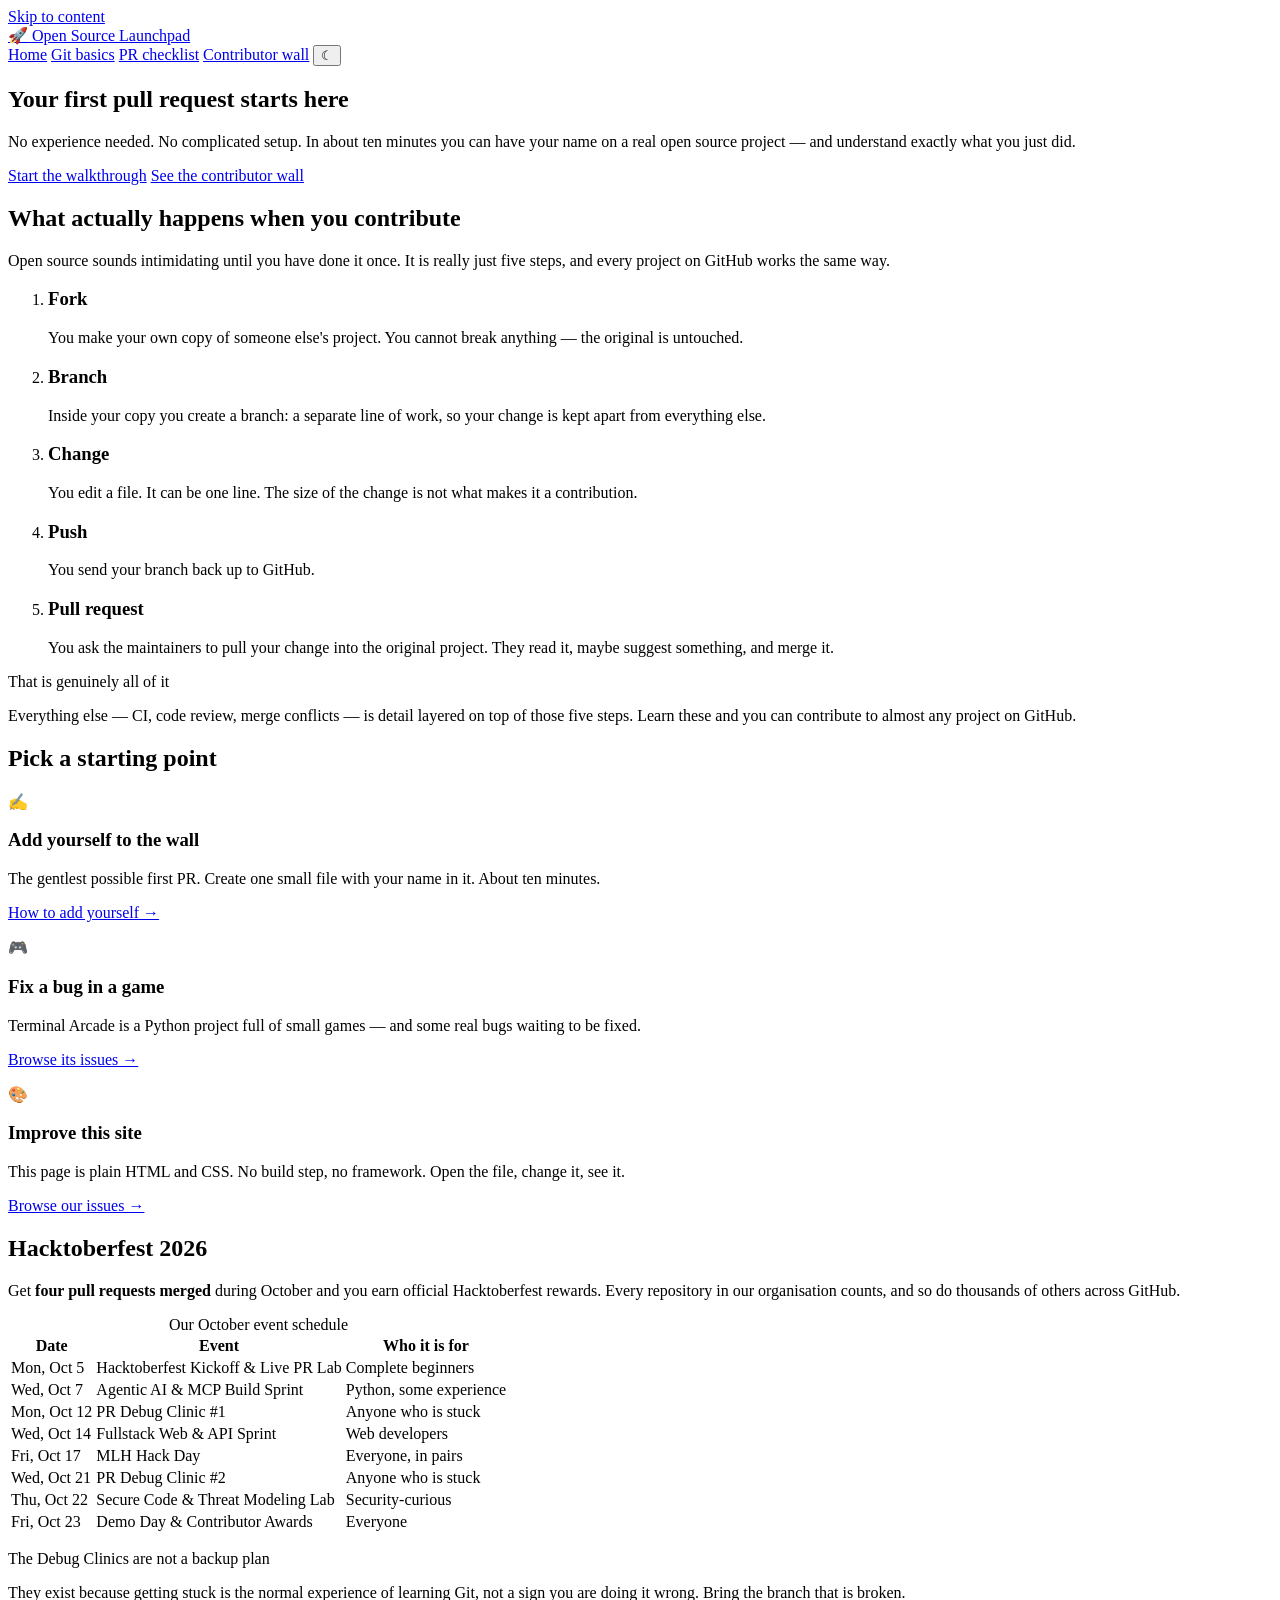
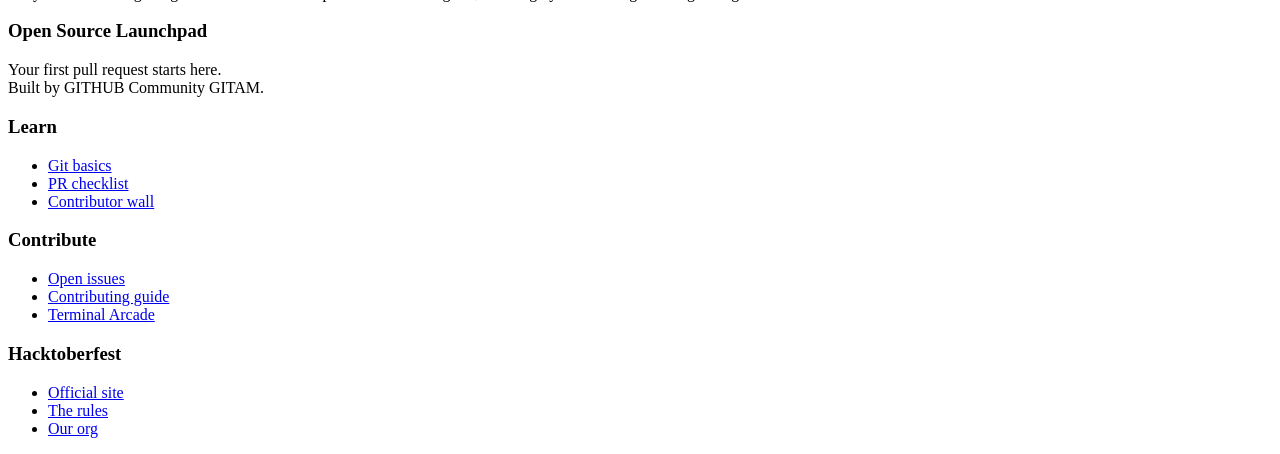
==== index.html @ a3af79ac "ci: auto-merge green PRs, and point docs at this account Enables GitHub's native auto-merge for pull" ====
<!DOCTYPE html>
<html lang="en">
<head>
<meta charset="utf-8">
<meta name="viewport" content="width=device-width, initial-scale=1">
<title>Open Source Launchpad — your first pull request starts here</title>
<meta name="description" content="Learn to make your first open source contribution. No experience needed. Built by GITHUB Community GITAM for Hacktoberfest 2026.">
<meta property="og:title" content="Open Source Launchpad — your first pull request starts here">
<meta property="og:description" content="Learn to make your first open source contribution. No experience needed. Built by GITHUB Community GITAM for Hacktoberfest 2026.">
<meta property="og:type" content="website">
<link rel="icon" href="data:image/svg+xml,<svg xmlns=%22http://www.w3.org/2000/svg%22 viewBox=%220 0 100 100%22><text y=%22.9em%22 font-size=%2290%22>🚀</text></svg>">
<link rel="stylesheet" href="css/theme.css">
<link rel="stylesheet" href="css/base.css">
<link rel="stylesheet" href="css/layout.css">
<link rel="stylesheet" href="css/components.css">
<script src="js/theme-toggle.js"></script>
</head>
<body>
<a class="skip-link" href="#main">Skip to content</a>

<header class="site-header">
  <div class="site-header__inner">
    <a class="brand" href="index.html">
      <span class="brand__mark" aria-hidden="true">🚀</span>
      <span>Open Source Launchpad</span>
    </a>
    <nav class="site-nav" aria-label="Main">
      <a href="index.html" aria-current="page">Home</a>
      <a href="git-basics.html">Git basics</a>
      <a href="pr-checklist.html">PR checklist</a>
      <a href="wall.html">Contributor wall</a>
      <button class="theme-toggle" type="button" aria-label="Switch theme">☾</button>
    </nav>
  </div>
</header>

<main class="site-main" id="main">
  <section class="hero">
    <h1>Your first pull request starts here</h1>
    <p class="hero__lead">
      No experience needed. No complicated setup. In about ten minutes you can
      have your name on a real open source project — and understand exactly
      what you just did.
    </p>
    <div class="btn-row">
      <a class="btn btn--primary" href="git-basics.html">Start the walkthrough</a>
      <a class="btn" href="wall.html">See the contributor wall</a>
    </div>
  </section>

  <section>
    <h2>What actually happens when you contribute</h2>
    <p class="prose">
      Open source sounds intimidating until you have done it once. It is really
      just five steps, and every project on GitHub works the same way.
    </p>

    <ol class="steps">
      <li>
        <h3>Fork</h3>
        <p>You make your own copy of someone else's project. You cannot break
        anything — the original is untouched.</p>
      </li>
      <li>
        <h3>Branch</h3>
        <p>Inside your copy you create a branch: a separate line of work, so
        your change is kept apart from everything else.</p>
      </li>
      <li>
        <h3>Change</h3>
        <p>You edit a file. It can be one line. The size of the change is not
        what makes it a contribution.</p>
      </li>
      <li>
        <h3>Push</h3>
        <p>You send your branch back up to GitHub.</p>
      </li>
      <li>
        <h3>Pull request</h3>
        <p>You ask the maintainers to pull your change into the original
        project. They read it, maybe suggest something, and merge it.</p>
      </li>
    </ol>

    <div class="callout callout--tip">
      <p class="callout__title">That is genuinely all of it</p>
      <p>Everything else — CI, code review, merge conflicts — is detail layered
      on top of those five steps. Learn these and you can contribute to almost
      any project on GitHub.</p>
    </div>
  </section>

  <section>
    <h2>Pick a starting point</h2>
    <div class="grid">
      <div class="card">
        <span class="card__icon" aria-hidden="true">✍️</span>
        <h3>Add yourself to the wall</h3>
        <p>The gentlest possible first PR. Create one small file with your name
        in it. About ten minutes.</p>
        <p><a href="wall.html">How to add yourself →</a></p>
      </div>
      <div class="card">
        <span class="card__icon" aria-hidden="true">🎮</span>
        <h3>Fix a bug in a game</h3>
        <p>Terminal Arcade is a Python project full of small games — and some
        real bugs waiting to be fixed.</p>
        <p><a href="https://github.com/pushpam2404/terminal-arcade/issues">Browse its issues →</a></p>
      </div>
      <div class="card">
        <span class="card__icon" aria-hidden="true">🎨</span>
        <h3>Improve this site</h3>
        <p>This page is plain HTML and CSS. No build step, no framework. Open
        the file, change it, see it.</p>
        <p><a href="https://github.com/pushpam2404/open-source-launchpad/issues">Browse our issues →</a></p>
      </div>
    </div>
  </section>

  <section>
    <h2>Hacktoberfest 2026</h2>
    <p class="prose">
      Get <strong>four pull requests merged</strong> during October and you earn
      official Hacktoberfest rewards. Every repository in our organisation
      counts, and so do thousands of others across GitHub.
    </p>

    <table>
      <caption class="visually-hidden">Our October event schedule</caption>
      <thead>
        <tr><th scope="col">Date</th><th scope="col">Event</th><th scope="col">Who it is for</th></tr>
      </thead>
      <tbody>
        <tr><td>Mon, Oct 5</td><td>Hacktoberfest Kickoff &amp; Live PR Lab</td><td>Complete beginners</td></tr>
        <tr><td>Wed, Oct 7</td><td>Agentic AI &amp; MCP Build Sprint</td><td>Python, some experience</td></tr>
        <tr><td>Mon, Oct 12</td><td>PR Debug Clinic #1</td><td>Anyone who is stuck</td></tr>
        <tr><td>Wed, Oct 14</td><td>Fullstack Web &amp; API Sprint</td><td>Web developers</td></tr>
        <tr><td>Fri, Oct 17</td><td>MLH Hack Day</td><td>Everyone, in pairs</td></tr>
        <tr><td>Wed, Oct 21</td><td>PR Debug Clinic #2</td><td>Anyone who is stuck</td></tr>
        <tr><td>Thu, Oct 22</td><td>Secure Code &amp; Threat Modeling Lab</td><td>Security-curious</td></tr>
        <tr><td>Fri, Oct 23</td><td>Demo Day &amp; Contributor Awards</td><td>Everyone</td></tr>
      </tbody>
    </table>

    <div class="callout callout--warn">
      <p class="callout__title">The Debug Clinics are not a backup plan</p>
      <p>They exist because getting stuck is the normal experience of learning
      Git, not a sign you are doing it wrong. Bring the branch that is broken.</p>
    </div>
  </section>

</main>

<footer class="site-footer">
  <div class="site-footer__inner">
    <div>
      <h3>Open Source Launchpad</h3>
      <p class="muted">Your first pull request starts here.<br>
      Built by GITHUB Community GITAM.</p>
    </div>
    <div>
      <h3>Learn</h3>
      <ul>
        <li><a href="git-basics.html">Git basics</a></li>
        <li><a href="pr-checklist.html">PR checklist</a></li>
        <li><a href="wall.html">Contributor wall</a></li>
      </ul>
    </div>
    <div>
      <h3>Contribute</h3>
      <ul>
        <li><a href="https://github.com/pushpam2404/open-source-launchpad/issues">Open issues</a></li>
        <li><a href="https://github.com/pushpam2404/open-source-launchpad/blob/main/CONTRIBUTING.md">Contributing guide</a></li>
        <li><a href="https://github.com/pushpam2404/terminal-arcade">Terminal Arcade</a></li>
      </ul>
    </div>
    <div>
      <h3>Hacktoberfest</h3>
      <ul>
        <li><a href="https://hacktoberfest.com">Official site</a></li>
        <li><a href="https://hacktoberfest.com/participation/">The rules</a></li>
        <li><a href="https://github.com/github-community-gitam">Our org</a></li>
      </ul>
    </div>
  </div>
</footer>

<script src="js/copy-code.js"></script>

</body>
</html>
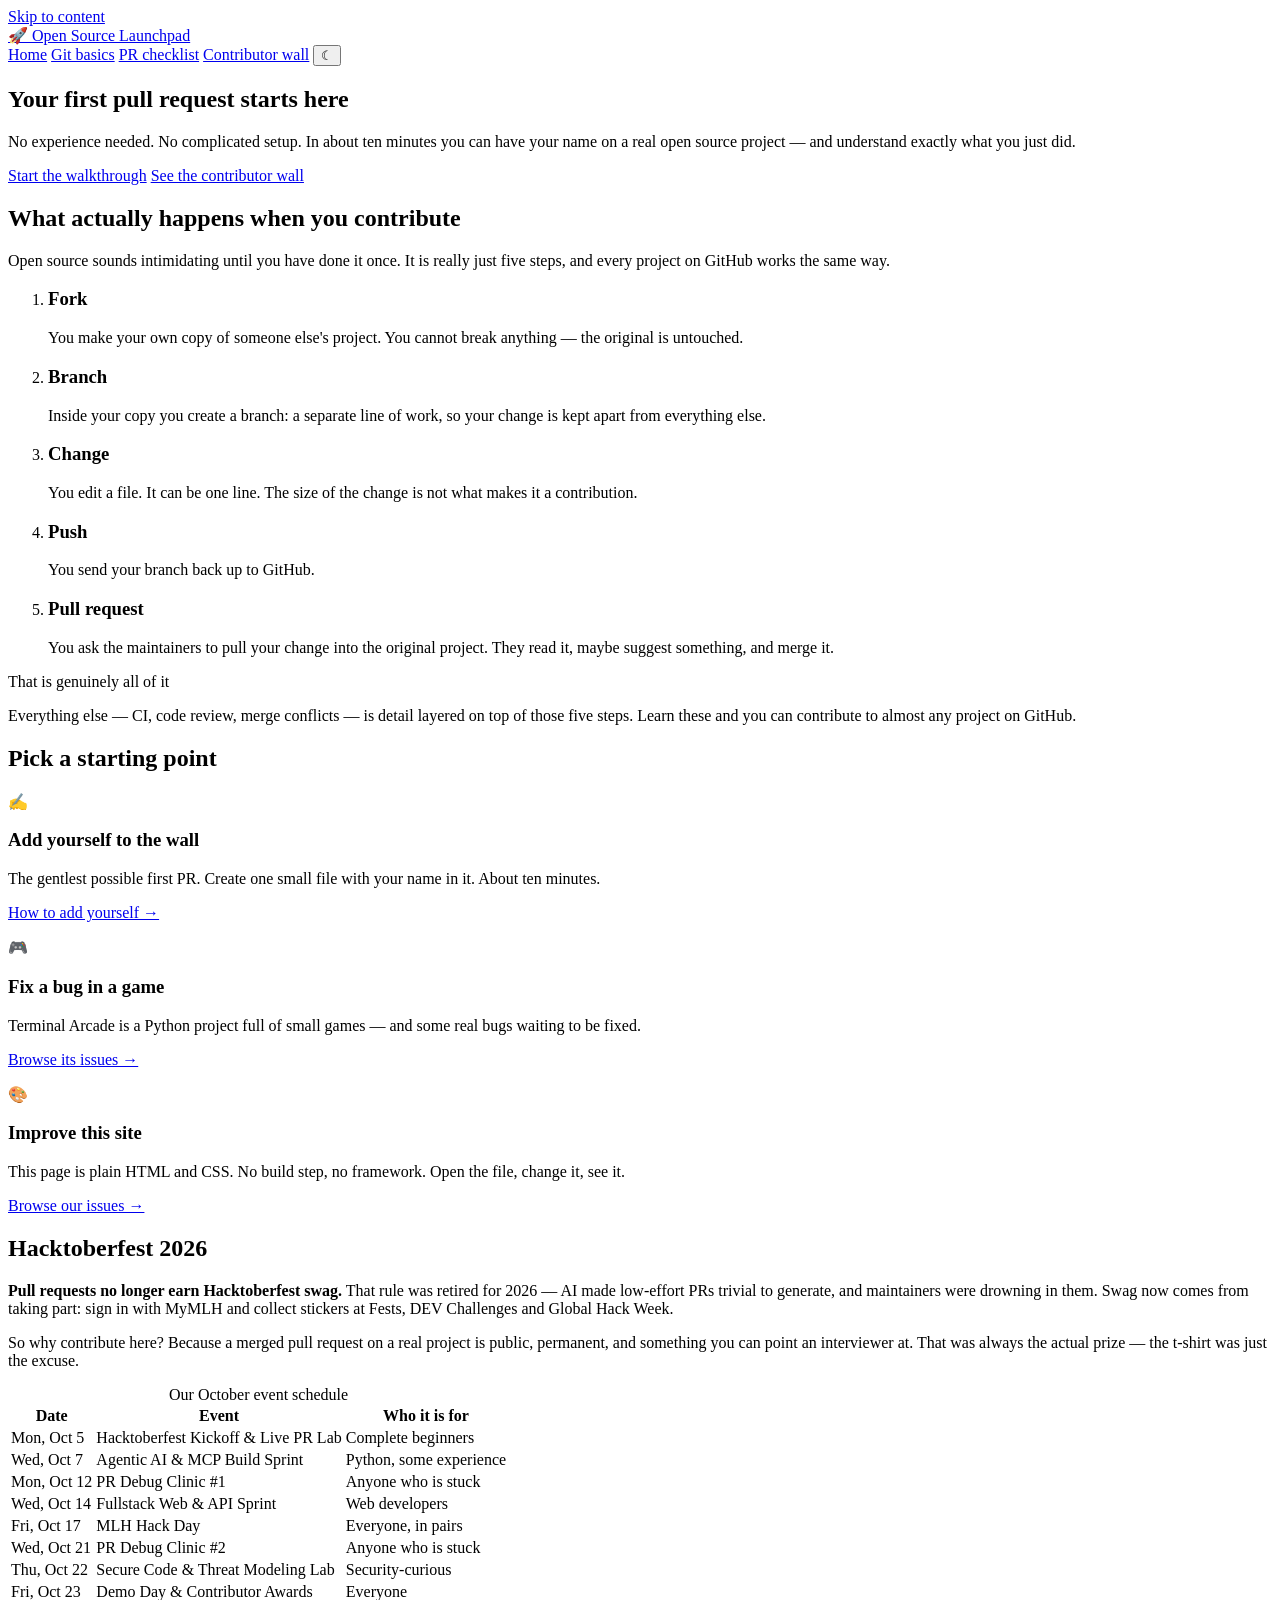
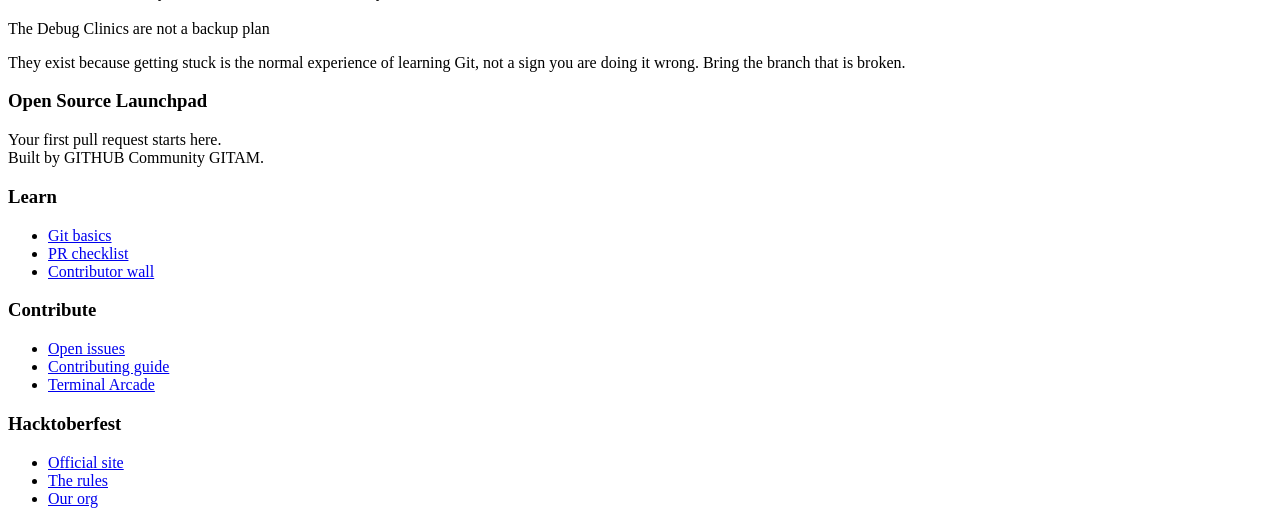
==== commit be3e3dad: "ci: maintainers review PRs; correct the 2026 Hacktoberfest rules Removes auto-merge — maintainers ch" ====
--- a/index.html
+++ b/index.html
@@ -120,9 +120,15 @@
   <section>
     <h2>Hacktoberfest 2026</h2>
     <p class="prose">
-      Get <strong>four pull requests merged</strong> during October and you earn
-      official Hacktoberfest rewards. Every repository in our organisation
-      counts, and so do thousands of others across GitHub.
+      <strong>Pull requests no longer earn Hacktoberfest swag.</strong> That rule
+      was retired for 2026 — AI made low-effort PRs trivial to generate, and
+      maintainers were drowning in them. Swag now comes from taking part: sign in
+      with MyMLH and collect stickers at Fests, DEV Challenges and Global Hack Week.
+    </p>
+    <p class="prose">
+      So why contribute here? Because a merged pull request on a real project is
+      public, permanent, and something you can point an interviewer at. That was
+      always the actual prize — the t-shirt was just the excuse.
     </p>
 
     <table>
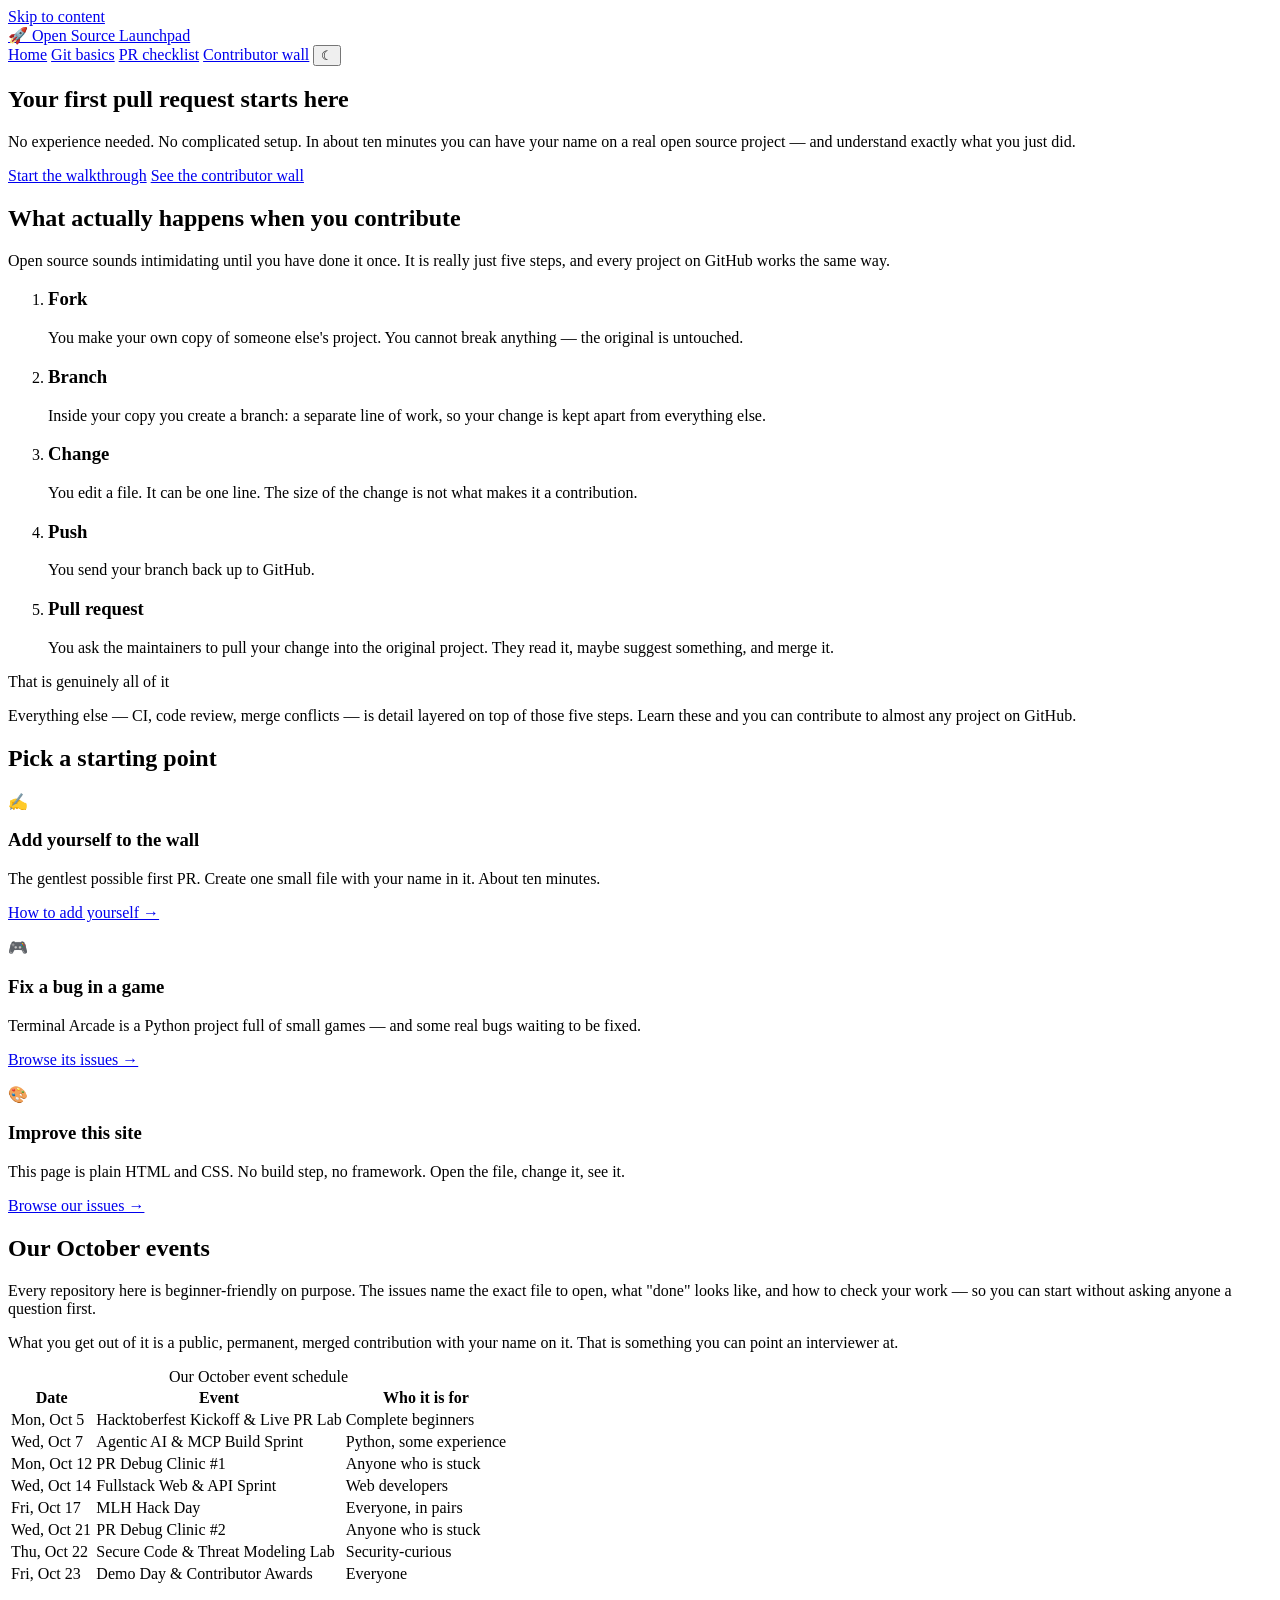
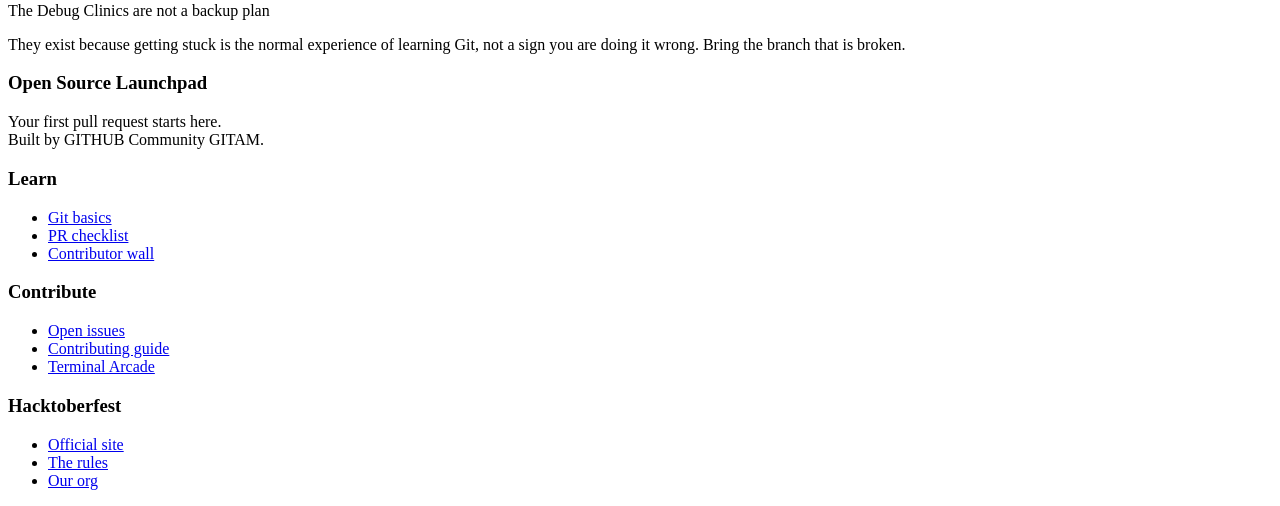
==== commit 8d4ad38b: "docs: keep repo docs about this project, not the event sponsor Removes MLH branding, incident-report" ====
--- a/index.html
+++ b/index.html
@@ -118,18 +118,15 @@
   </section>
 
   <section>
-    <h2>Hacktoberfest 2026</h2>
+    <h2>Our October events</h2>
     <p class="prose">
-      <strong>Pull requests no longer earn Hacktoberfest swag.</strong> That rule
-      was retired for 2026 — AI made low-effort PRs trivial to generate, and
-      maintainers were drowning in them. Swag now comes from taking part: sign in
-      with MyMLH and collect stickers at Fests, DEV Challenges and Global Hack Week.
+      Every repository here is beginner-friendly on purpose. The issues name the
+      exact file to open, what "done" looks like, and how to check your work — so
+      you can start without asking anyone a question first.
     </p>
     <p class="prose">
-      So why contribute here? Because a merged pull request on a real project is
-      public, permanent, and something you can point an interviewer at. That was
-      always the actual prize — the t-shirt was just the excuse.
-    </p>
+      What you get out of it is a public, permanent, merged contribution with
+      your name on it. That is something you can point an interviewer at.    </p>
 
     <table>
       <caption class="visually-hidden">Our October event schedule</caption>
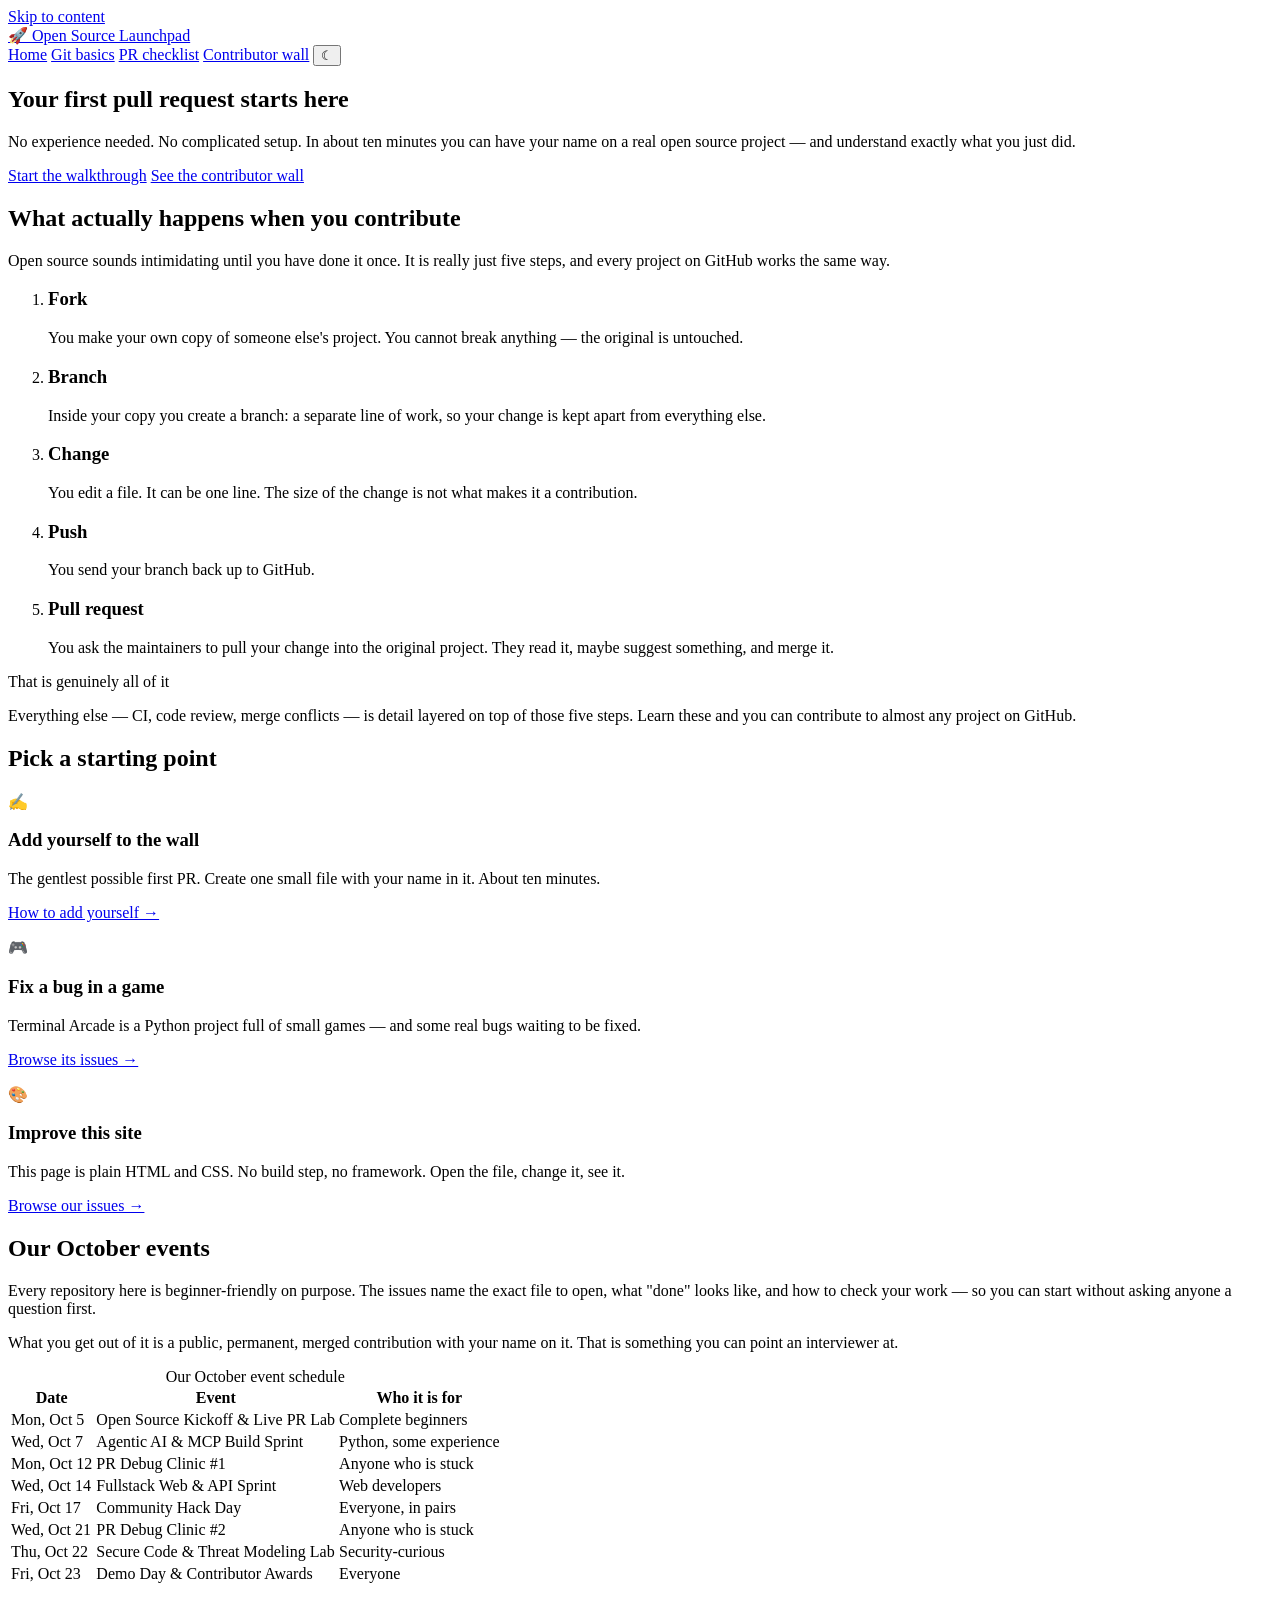
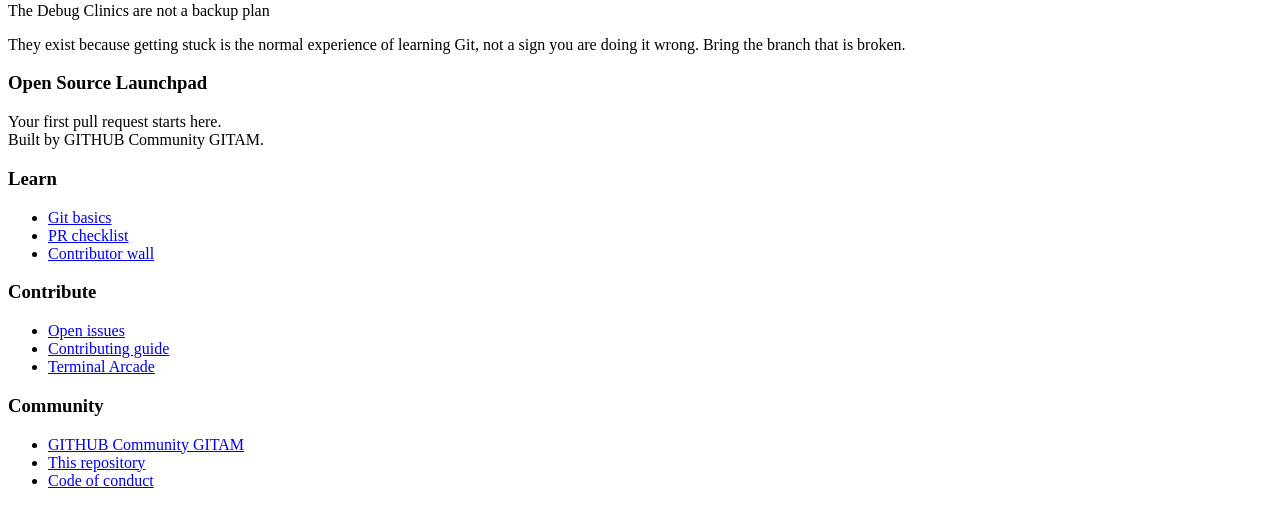
==== commit 4be54b20: "docs: remove Hacktoberfest branding from everything participants read Labels, the issue-template lab" ====
--- a/index.html
+++ b/index.html
@@ -4,9 +4,9 @@
 <meta charset="utf-8">
 <meta name="viewport" content="width=device-width, initial-scale=1">
 <title>Open Source Launchpad — your first pull request starts here</title>
-<meta name="description" content="Learn to make your first open source contribution. No experience needed. Built by GITHUB Community GITAM for Hacktoberfest 2026.">
+<meta name="description" content="Learn to make your first open source contribution. No experience needed. Built by GITHUB Community GITAM.">
 <meta property="og:title" content="Open Source Launchpad — your first pull request starts here">
-<meta property="og:description" content="Learn to make your first open source contribution. No experience needed. Built by GITHUB Community GITAM for Hacktoberfest 2026.">
+<meta property="og:description" content="Learn to make your first open source contribution. No experience needed. Built by GITHUB Community GITAM.">
 <meta property="og:type" content="website">
 <link rel="icon" href="data:image/svg+xml,<svg xmlns=%22http://www.w3.org/2000/svg%22 viewBox=%220 0 100 100%22><text y=%22.9em%22 font-size=%2290%22>🚀</text></svg>">
 <link rel="stylesheet" href="css/theme.css">
@@ -134,11 +134,11 @@
         <tr><th scope="col">Date</th><th scope="col">Event</th><th scope="col">Who it is for</th></tr>
       </thead>
       <tbody>
-        <tr><td>Mon, Oct 5</td><td>Hacktoberfest Kickoff &amp; Live PR Lab</td><td>Complete beginners</td></tr>
+        <tr><td>Mon, Oct 5</td><td>Open Source Kickoff &amp; Live PR Lab</td><td>Complete beginners</td></tr>
         <tr><td>Wed, Oct 7</td><td>Agentic AI &amp; MCP Build Sprint</td><td>Python, some experience</td></tr>
         <tr><td>Mon, Oct 12</td><td>PR Debug Clinic #1</td><td>Anyone who is stuck</td></tr>
         <tr><td>Wed, Oct 14</td><td>Fullstack Web &amp; API Sprint</td><td>Web developers</td></tr>
-        <tr><td>Fri, Oct 17</td><td>MLH Hack Day</td><td>Everyone, in pairs</td></tr>
+        <tr><td>Fri, Oct 17</td><td>Community Hack Day</td><td>Everyone, in pairs</td></tr>
         <tr><td>Wed, Oct 21</td><td>PR Debug Clinic #2</td><td>Anyone who is stuck</td></tr>
         <tr><td>Thu, Oct 22</td><td>Secure Code &amp; Threat Modeling Lab</td><td>Security-curious</td></tr>
         <tr><td>Fri, Oct 23</td><td>Demo Day &amp; Contributor Awards</td><td>Everyone</td></tr>
@@ -178,11 +178,11 @@
       </ul>
     </div>
     <div>
-      <h3>Hacktoberfest</h3>
+      <h3>Community</h3>
       <ul>
-        <li><a href="https://hacktoberfest.com">Official site</a></li>
-        <li><a href="https://hacktoberfest.com/participation/">The rules</a></li>
-        <li><a href="https://github.com/github-community-gitam">Our org</a></li>
+        <li><a href="https://github.com/github-community-gitam">GITHUB Community GITAM</a></li>
+        <li><a href="https://github.com/pushpam2404/open-source-launchpad">This repository</a></li>
+        <li><a href="https://github.com/pushpam2404/open-source-launchpad/blob/main/CODE_OF_CONDUCT.md">Code of conduct</a></li>
       </ul>
     </div>
   </div>
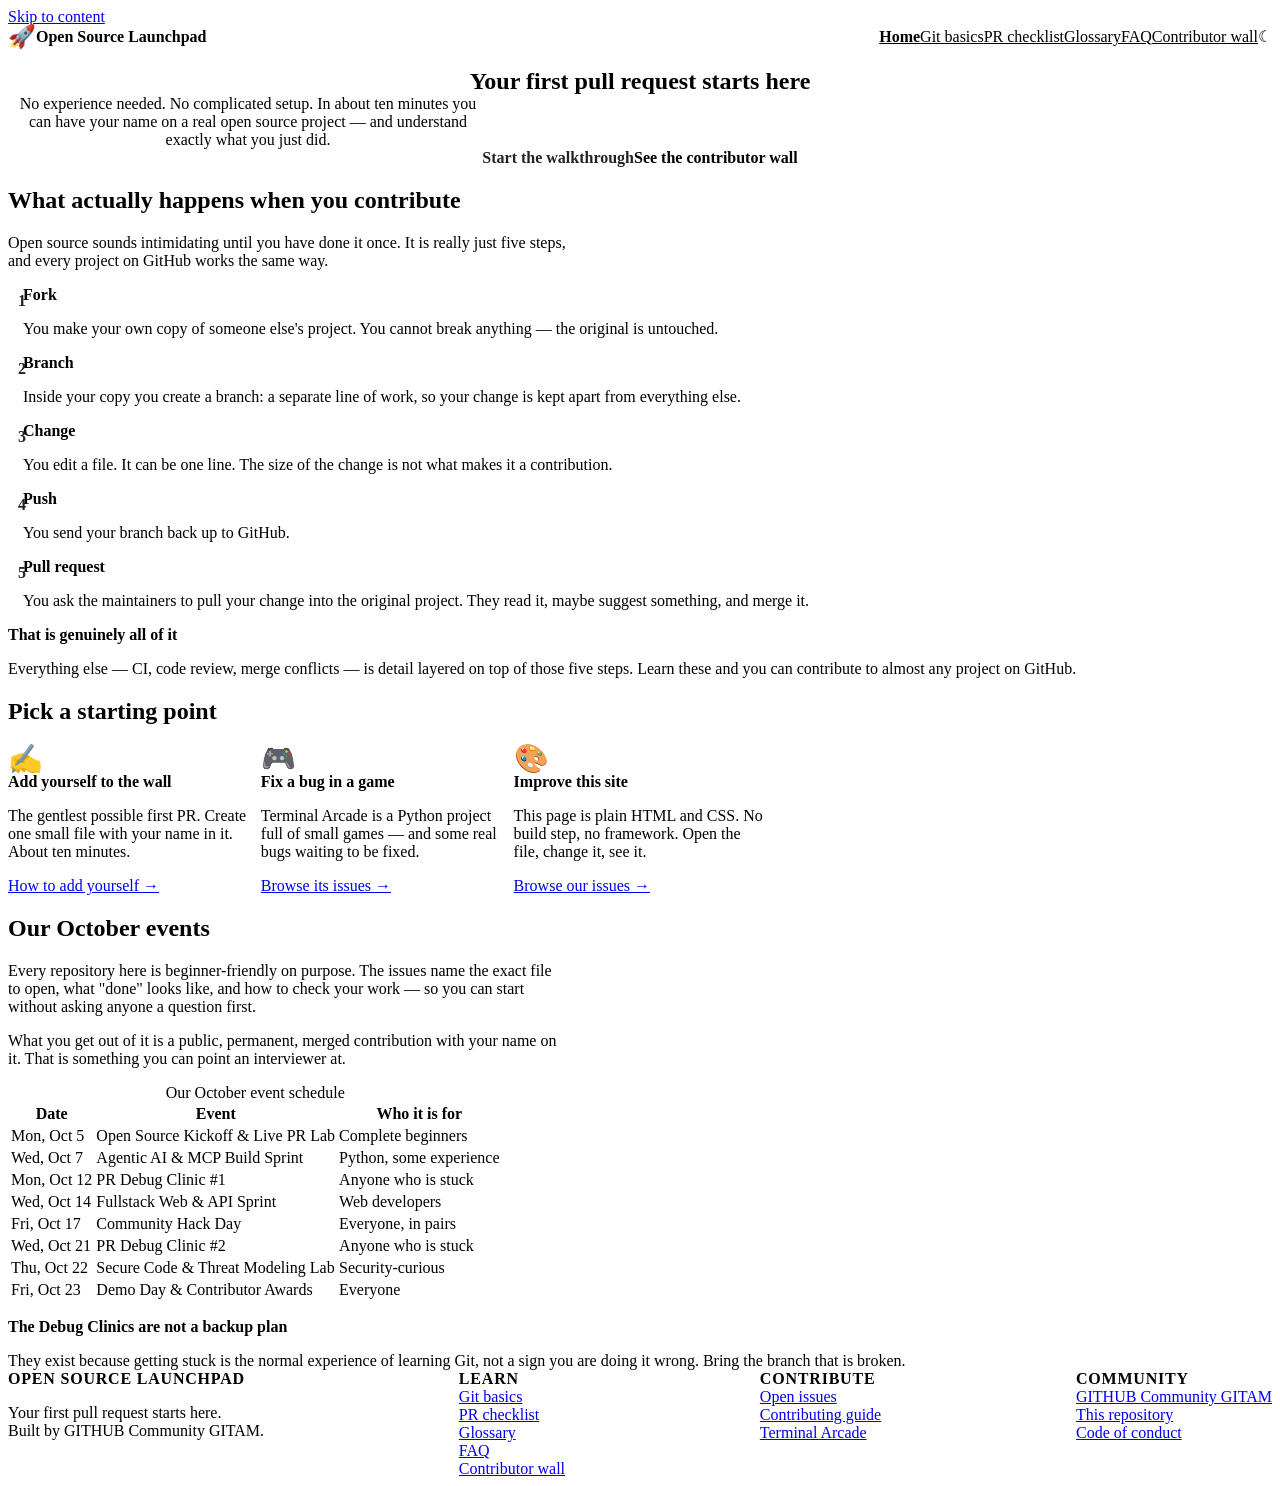
==== commit faa6b91a: "feat: add a glossary and an FAQ page Two pages that belong on a site whose job is teaching people to" ====
--- a/index.html
+++ b/index.html
@@ -28,6 +28,8 @@
       <a href="index.html" aria-current="page">Home</a>
       <a href="git-basics.html">Git basics</a>
       <a href="pr-checklist.html">PR checklist</a>
+      <a href="glossary.html">Glossary</a>
+      <a href="faq.html">FAQ</a>
       <a href="wall.html">Contributor wall</a>
       <button class="theme-toggle" type="button" aria-label="Switch theme">☾</button>
     </nav>
@@ -166,6 +168,8 @@
       <ul>
         <li><a href="git-basics.html">Git basics</a></li>
         <li><a href="pr-checklist.html">PR checklist</a></li>
+        <li><a href="glossary.html">Glossary</a></li>
+        <li><a href="faq.html">FAQ</a></li>
         <li><a href="wall.html">Contributor wall</a></li>
       </ul>
     </div>
--- a/css/layout.css
+++ b/css/layout.css
@@ -0,0 +1,191 @@
+/* ---------------------------------------------------------------------------
+   Page structure: header, nav, main, footer.
+   --------------------------------------------------------------------------- */
+
+.site-header {
+  border-bottom: 1px solid var(--c-border);
+  background: var(--c-bg);
+  position: sticky;
+  top: 0;
+  z-index: 10;
+}
+
+.site-header__inner {
+  max-width: var(--max-width);
+  margin: 0 auto;
+  padding: var(--s-3) var(--s-4);
+  display: flex;
+  align-items: center;
+  justify-content: space-between;
+  gap: var(--s-4);
+  flex-wrap: wrap;
+}
+
+.brand {
+  display: flex;
+  align-items: center;
+  gap: var(--s-2);
+  font-weight: 700;
+  font-size: var(--fs-lg);
+  color: var(--c-text);
+  text-decoration: none;
+  white-space: nowrap;
+}
+
+.brand:hover {
+  text-decoration: none;
+  color: var(--c-text);
+}
+
+.brand__mark {
+  font-size: 1.4em;
+  line-height: 1;
+}
+
+.site-nav {
+  display: flex;
+  align-items: center;
+  gap: var(--s-1);
+  flex-wrap: wrap;
+}
+
+.site-nav a {
+  color: var(--c-text-muted);
+  padding: var(--s-2) var(--s-3);
+  border-radius: var(--radius);
+  font-size: var(--fs-sm);
+  font-weight: 500;
+  white-space: nowrap;
+}
+
+.site-nav a:hover {
+  background: var(--c-surface);
+  color: var(--c-text);
+  text-decoration: none;
+}
+
+.site-nav a[aria-current="page"] {
+  color: var(--c-text);
+  background: var(--c-surface-2);
+  font-weight: 600;
+}
+
+.site-main {
+  max-width: var(--max-width);
+  margin: 0 auto;
+  padding: var(--s-6) var(--s-4) var(--s-8);
+}
+
+.site-footer {
+  border-top: 1px solid var(--c-border);
+  background: var(--c-surface);
+  margin-top: var(--s-8);
+}
+
+.site-footer__inner {
+  max-width: var(--max-width);
+  margin: 0 auto;
+  padding: var(--s-6) var(--s-4);
+  display: flex;
+  flex-wrap: wrap;
+  gap: var(--s-5);
+  justify-content: space-between;
+  font-size: var(--fs-sm);
+  color: var(--c-text-muted);
+}
+
+.site-footer h3 {
+  font-size: var(--fs-sm);
+  text-transform: uppercase;
+  letter-spacing: 0.05em;
+  color: var(--c-text);
+  margin: 0 0 var(--s-2);
+}
+
+.site-footer ul {
+  list-style: none;
+  padding: 0;
+  margin: 0;
+}
+
+.site-footer li {
+  margin-bottom: var(--s-1);
+}
+
+/* --- Reusable layout pieces --- */
+
+.stack > * + * {
+  margin-top: var(--s-4);
+}
+
+.grid {
+  display: grid;
+  gap: var(--s-4);
+  grid-template-columns: repeat(auto-fill, minmax(240px, 1fr));
+}
+
+.prose {
+  max-width: 70ch;
+}
+
+/* --- Small screens --- */
+
+@media (max-width: 640px) {
+  :root {
+    --fs-3xl: 1.875rem;
+    --fs-2xl: 1.5rem;
+  }
+
+  .site-header__inner {
+    padding: var(--s-3);
+  }
+
+  .site-main {
+    padding: var(--s-5) var(--s-4) var(--s-7);
+  }
+
+  .site-nav a {
+    padding: var(--s-2);
+  }
+
+  .grid {
+    grid-template-columns: 1fr;
+  }
+}
+
+/* --- Printing: strip the furniture, keep the content --- */
+
+@media print {
+  .site-header,
+  .site-footer,
+  .theme-toggle,
+  .skip-link,
+  .copy-btn,
+  .wall-controls {
+    display: none !important;
+  }
+
+  body {
+    background: #fff;
+    color: #000;
+    font-size: 11pt;
+  }
+
+  .site-main {
+    max-width: none;
+    padding: 0;
+  }
+
+  a[href^="http"]::after {
+    content: " (" attr(href) ")";
+    font-size: 9pt;
+    color: #555;
+  }
+
+  pre,
+  blockquote,
+  .card {
+    break-inside: avoid;
+    border: 1px solid #999;
+  }
+}
--- a/css/components.css
+++ b/css/components.css
@@ -0,0 +1,460 @@
+/* ---------------------------------------------------------------------------
+   Reusable components: buttons, cards, callouts, steps, the contributor wall.
+   --------------------------------------------------------------------------- */
+
+/* --- Buttons --- */
+
+.btn {
+  display: inline-flex;
+  align-items: center;
+  gap: var(--s-2);
+  padding: var(--s-3) var(--s-5);
+  border-radius: var(--radius);
+  border: 1px solid var(--c-border);
+  background: var(--c-surface);
+  color: var(--c-text);
+  font-size: var(--fs-base);
+  font-weight: 600;
+  font-family: inherit;
+  cursor: pointer;
+  transition: background var(--transition), border-color var(--transition);
+  text-decoration: none;
+}
+
+.btn:hover {
+  background: var(--c-surface-2);
+  text-decoration: none;
+  color: var(--c-text);
+}
+
+.btn--primary {
+  background: var(--c-accent);
+  border-color: var(--c-accent-strong);
+  color: #1f2328;
+}
+
+.btn--primary:hover {
+  background: var(--c-accent-strong);
+  color: #fff;
+}
+
+.btn-row {
+  display: flex;
+  flex-wrap: wrap;
+  gap: var(--s-3);
+  margin-bottom: var(--s-5);
+}
+
+/* --- Theme toggle --- */
+
+.theme-toggle {
+  background: none;
+  border: 1px solid var(--c-border);
+  border-radius: var(--radius);
+  color: var(--c-text-muted);
+  cursor: pointer;
+  font-size: var(--fs-base);
+  line-height: 1;
+  padding: var(--s-2) var(--s-3);
+  transition: background var(--transition);
+}
+
+.theme-toggle:hover {
+  background: var(--c-surface);
+  color: var(--c-text);
+}
+
+/* --- Hero --- */
+
+.hero {
+  text-align: center;
+  padding: var(--s-7) 0 var(--s-6);
+}
+
+.hero h1 {
+  margin-bottom: var(--s-3);
+}
+
+.hero__lead {
+  font-size: var(--fs-lg);
+  color: var(--c-text-muted);
+  max-width: 60ch;
+  margin: 0 auto var(--s-5);
+}
+
+.hero .btn-row {
+  justify-content: center;
+}
+
+/* --- Cards --- */
+
+.card {
+  background: var(--c-surface);
+  border: 1px solid var(--c-border);
+  border-radius: var(--radius-lg);
+  padding: var(--s-5);
+}
+
+.card h3 {
+  margin-top: 0;
+  font-size: var(--fs-lg);
+}
+
+.card p:last-child {
+  margin-bottom: 0;
+}
+
+.card__icon {
+  font-size: 1.75rem;
+  line-height: 1;
+  display: block;
+  margin-bottom: var(--s-3);
+}
+
+/* --- Callouts --- */
+
+.callout {
+  border-left: 4px solid var(--c-border);
+  background: var(--c-surface);
+  border-radius: 0 var(--radius) var(--radius) 0;
+  padding: var(--s-4);
+  margin: 0 0 var(--s-5);
+}
+
+.callout__title {
+  font-weight: 600;
+  margin-bottom: var(--s-2);
+}
+
+.callout p:last-child {
+  margin-bottom: 0;
+}
+
+.callout--tip {
+  border-left-color: var(--c-success);
+  background: var(--c-success-bg);
+  color: var(--c-text);
+}
+
+.callout--warn {
+  border-left-color: var(--c-warning);
+  background: var(--c-warning-bg);
+  color: var(--c-text);
+}
+
+.callout--stop {
+  border-left-color: var(--c-danger);
+  background: var(--c-danger-bg);
+  color: var(--c-text);
+}
+
+/* --- Numbered steps --- */
+
+.steps {
+  list-style: none;
+  padding: 0;
+  counter-reset: step;
+}
+
+.steps > li {
+  counter-increment: step;
+  position: relative;
+  padding-left: var(--s-7);
+  padding-bottom: var(--s-5);
+  border-left: 2px solid var(--c-border);
+  margin-left: 15px;
+  margin-bottom: 0;
+}
+
+.steps > li:last-child {
+  border-left-color: transparent;
+  padding-bottom: 0;
+}
+
+.steps > li::before {
+  content: counter(step);
+  position: absolute;
+  left: -16px;
+  top: 0;
+  width: 30px;
+  height: 30px;
+  border-radius: 50%;
+  background: var(--c-accent);
+  color: #1f2328;
+  display: grid;
+  place-items: center;
+  font-weight: 700;
+  font-size: var(--fs-sm);
+}
+
+.steps h3 {
+  margin-top: 0;
+  margin-bottom: var(--s-2);
+  font-size: var(--fs-lg);
+}
+
+/* --- Copy-to-clipboard on code blocks --- */
+
+.code-wrap {
+  position: relative;
+}
+
+.copy-btn {
+  position: absolute;
+  top: var(--s-2);
+  right: var(--s-2);
+  padding: var(--s-1) var(--s-2);
+  font-size: 0.75rem;
+  font-family: var(--font-sans);
+  background: var(--c-bg);
+  border: 1px solid var(--c-border);
+  border-radius: var(--radius);
+  color: var(--c-text-muted);
+  cursor: pointer;
+  opacity: 0;
+  transition: opacity var(--transition);
+}
+
+.code-wrap:hover .copy-btn,
+.copy-btn:focus-visible {
+  opacity: 1;
+}
+
+.copy-btn--done {
+  color: var(--c-success);
+  border-color: var(--c-success);
+  opacity: 1;
+}
+
+/* --- Checklist --- */
+
+.checklist {
+  list-style: none;
+  padding: 0;
+}
+
+.checklist li {
+  display: flex;
+  gap: var(--s-3);
+  align-items: flex-start;
+  padding: var(--s-3);
+  border: 1px solid var(--c-border);
+  border-radius: var(--radius);
+  margin-bottom: var(--s-2);
+  background: var(--c-surface);
+}
+
+.checklist input[type="checkbox"] {
+  margin-top: 0.3em;
+  width: 1.1em;
+  height: 1.1em;
+  flex-shrink: 0;
+  accent-color: var(--c-accent-strong);
+  cursor: pointer;
+}
+
+.checklist label {
+  cursor: pointer;
+}
+
+/* --- Contributor wall --- */
+
+.wall-controls {
+  display: flex;
+  gap: var(--s-3);
+  align-items: center;
+  flex-wrap: wrap;
+  margin-bottom: var(--s-5);
+}
+
+.wall-search {
+  flex: 1 1 220px;
+  padding: var(--s-3);
+  border: 1px solid var(--c-border);
+  border-radius: var(--radius);
+  background: var(--c-bg);
+  color: var(--c-text);
+  font-family: inherit;
+  font-size: var(--fs-base);
+}
+
+.wall-count {
+  color: var(--c-text-muted);
+  font-size: var(--fs-sm);
+  white-space: nowrap;
+}
+
+.wall {
+  display: grid;
+  gap: var(--s-4);
+  grid-template-columns: repeat(auto-fill, minmax(230px, 1fr));
+  list-style: none;
+  padding: 0;
+  margin: 0;
+}
+
+.wall li {
+  margin: 0;
+}
+
+.contributor-card {
+  background: var(--c-surface);
+  border: 1px solid var(--c-border);
+  border-radius: var(--radius-lg);
+  padding: var(--s-4);
+  height: 100%;
+  display: flex;
+  flex-direction: column;
+  gap: var(--s-2);
+  transition: border-color var(--transition), transform var(--transition);
+}
+
+.contributor-card:hover {
+  border-color: var(--c-accent);
+  transform: translateY(-2px);
+}
+
+.contributor-card__head {
+  display: flex;
+  align-items: center;
+  gap: var(--s-3);
+}
+
+.contributor-card__avatar {
+  width: 48px;
+  height: 48px;
+  border-radius: 50%;
+  background: var(--c-surface-2);
+  flex-shrink: 0;
+}
+
+.contributor-card__name {
+  font-weight: 600;
+  margin: 0;
+  font-size: var(--fs-base);
+  line-height: 1.3;
+}
+
+.contributor-card__handle {
+  font-size: var(--fs-sm);
+  color: var(--c-text-muted);
+  font-family: var(--font-mono);
+}
+
+.contributor-card__quote {
+  font-size: var(--fs-sm);
+  color: var(--c-text-muted);
+  margin: 0;
+  font-style: italic;
+}
+
+.tag-row {
+  display: flex;
+  flex-wrap: wrap;
+  gap: var(--s-1);
+  margin-top: auto;
+  padding-top: var(--s-2);
+}
+
+.tag {
+  font-size: 0.75rem;
+  padding: 0.15em 0.6em;
+  border-radius: 999px;
+  background: var(--c-surface-2);
+  color: var(--c-text-muted);
+  border: 1px solid var(--c-border);
+}
+
+.wall-empty {
+  text-align: center;
+  padding: var(--s-7);
+  color: var(--c-text-muted);
+  border: 2px dashed var(--c-border);
+  border-radius: var(--radius-lg);
+}
+
+/* --- Misc --- */
+
+.lead {
+  font-size: var(--fs-lg);
+  color: var(--c-text-muted);
+}
+
+.muted {
+  color: var(--c-text-muted);
+}
+
+.center {
+  text-align: center;
+}
+
+/* ---------------------------------------------------------------------------
+   Glossary
+   Shares .wall-controls and .wall-search with the contributor wall, so the two
+   search boxes stay visually identical.
+   --------------------------------------------------------------------------- */
+
+.glossary {
+  list-style: none;
+  margin: 0;
+  padding: 0;
+  display: grid;
+  gap: var(--s-3);
+}
+
+.glossary-entry {
+  border: 1px solid var(--c-border);
+  border-radius: var(--radius);
+  padding: var(--s-4);
+  background: var(--c-surface);
+}
+
+.glossary-entry__term {
+  margin: 0 0 var(--s-1);
+  font-size: 1.05rem;
+}
+
+.glossary-entry__short {
+  margin: 0;
+  font-weight: 600;
+}
+
+.glossary-entry__full {
+  margin: var(--s-2) 0 0;
+  color: var(--c-text-muted);
+}
+
+/* ---------------------------------------------------------------------------
+   FAQ
+   Built on <details>/<summary> rather than a custom widget, so keyboard and
+   screen-reader behaviour comes from the browser instead of from us.
+   --------------------------------------------------------------------------- */
+
+.faq-item {
+  border: 1px solid var(--c-border);
+  border-radius: var(--radius);
+  padding: var(--s-3) var(--s-4);
+  margin-bottom: var(--s-3);
+  background: var(--c-surface);
+}
+
+.faq-item > summary {
+  cursor: pointer;
+  font-weight: 600;
+  padding: var(--s-1) 0;
+}
+
+.faq-item > summary:focus-visible {
+  outline: 2px solid var(--c-accent);
+  outline-offset: 3px;
+  border-radius: var(--radius);
+}
+
+.faq-item[open] > summary {
+  margin-bottom: var(--s-2);
+}
+
+.faq-item > p {
+  margin: 0 0 var(--s-2);
+  color: var(--c-text-muted);
+}
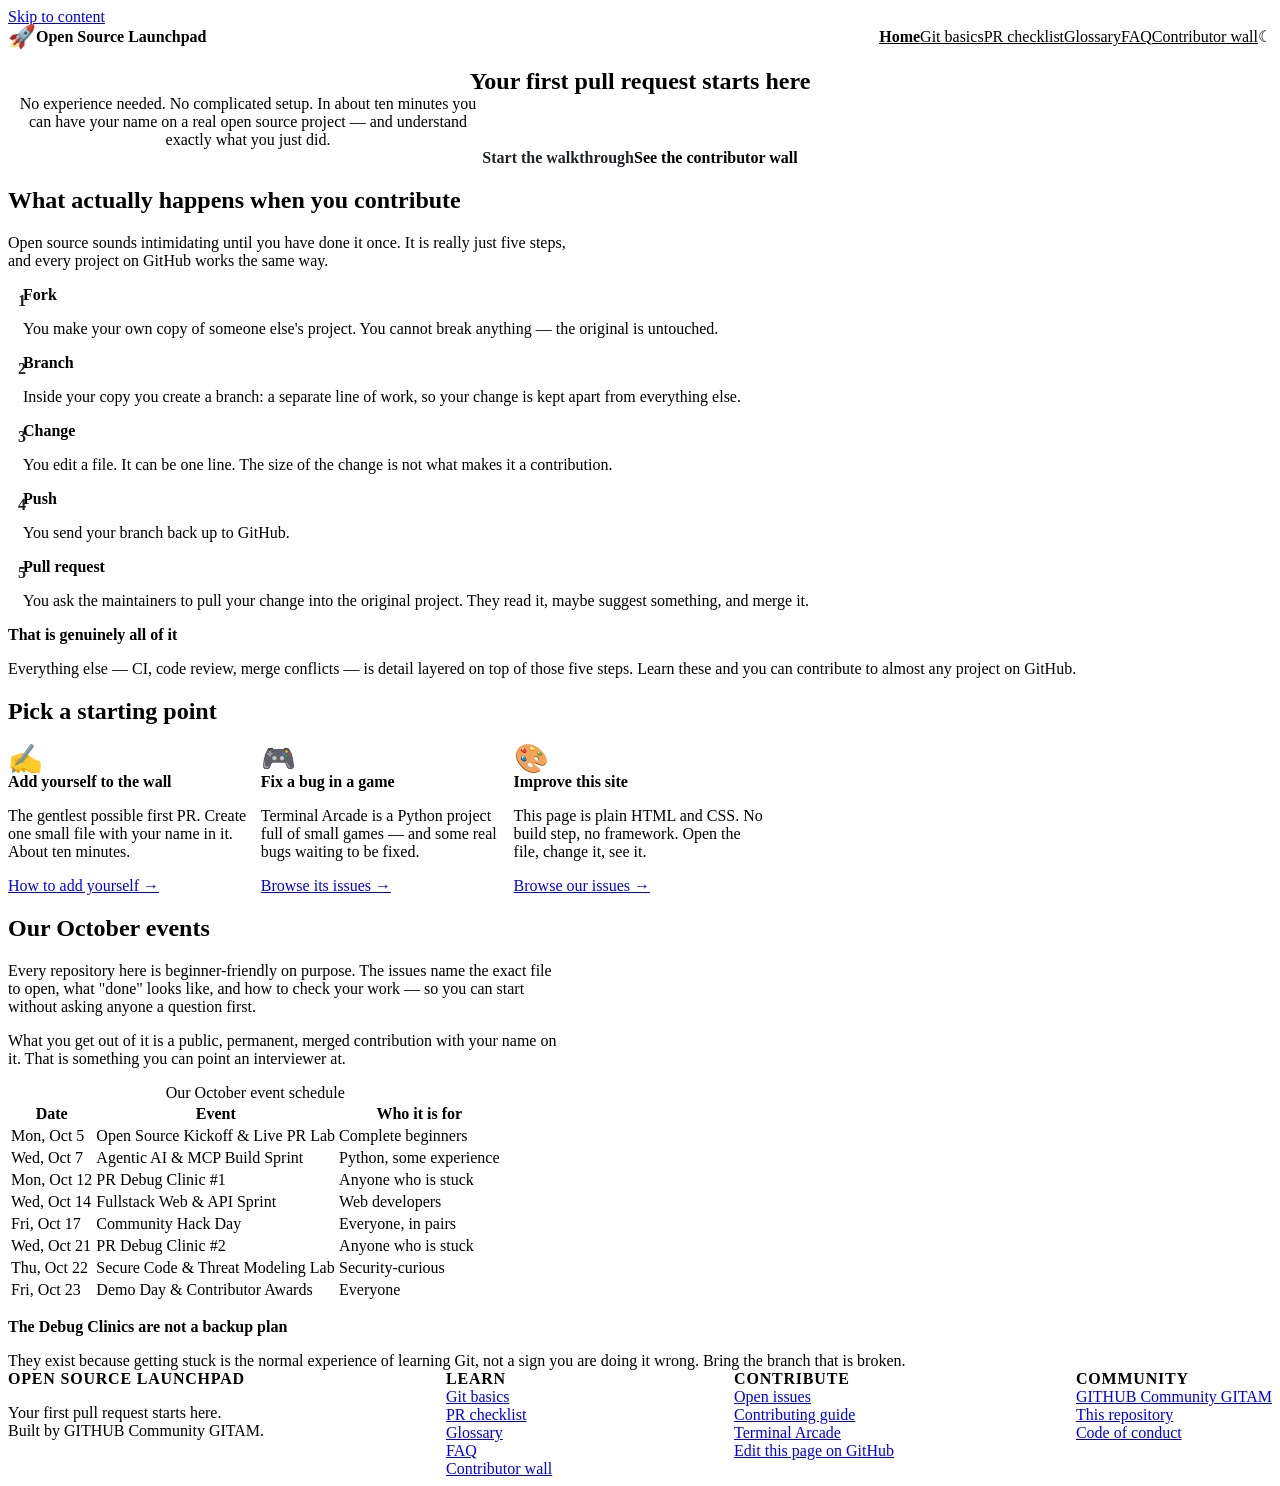
==== commit 73c19b9e: "feat: add edit this page on github link to every page footer Closes #43" ====
--- a/index.html
+++ b/index.html
@@ -107,14 +107,14 @@
         <h3>Fix a bug in a game</h3>
         <p>Terminal Arcade is a Python project full of small games — and some
         real bugs waiting to be fixed.</p>
-        <p><a href="https://github.com/pushpam2404/terminal-arcade/issues">Browse its issues →</a></p>
+        <p><a href="https://github.com/github-community-gitam/terminal-arcade/issues">Browse its issues →</a></p>
       </div>
       <div class="card">
         <span class="card__icon" aria-hidden="true">🎨</span>
         <h3>Improve this site</h3>
         <p>This page is plain HTML and CSS. No build step, no framework. Open
         the file, change it, see it.</p>
-        <p><a href="https://github.com/pushpam2404/open-source-launchpad/issues">Browse our issues →</a></p>
+        <p><a href="https://github.com/github-community-gitam/open-source-launchpad/issues">Browse our issues →</a></p>
       </div>
     </div>
   </section>
@@ -176,17 +176,18 @@
     <div>
       <h3>Contribute</h3>
       <ul>
-        <li><a href="https://github.com/pushpam2404/open-source-launchpad/issues">Open issues</a></li>
-        <li><a href="https://github.com/pushpam2404/open-source-launchpad/blob/main/CONTRIBUTING.md">Contributing guide</a></li>
-        <li><a href="https://github.com/pushpam2404/terminal-arcade">Terminal Arcade</a></li>
+        <li><a href="https://github.com/github-community-gitam/open-source-launchpad/issues">Open issues</a></li>
+        <li><a href="https://github.com/github-community-gitam/open-source-launchpad/blob/main/CONTRIBUTING.md">Contributing guide</a></li>
+        <li><a href="https://github.com/github-community-gitam/terminal-arcade">Terminal Arcade</a></li>
+        <li><a href="https://github.com/github-community-gitam/open-source-launchpad/blob/main/index.html">Edit this page on GitHub</a></li>
       </ul>
     </div>
     <div>
       <h3>Community</h3>
       <ul>
         <li><a href="https://github.com/github-community-gitam">GITHUB Community GITAM</a></li>
-        <li><a href="https://github.com/pushpam2404/open-source-launchpad">This repository</a></li>
-        <li><a href="https://github.com/pushpam2404/open-source-launchpad/blob/main/CODE_OF_CONDUCT.md">Code of conduct</a></li>
+        <li><a href="https://github.com/github-community-gitam/open-source-launchpad">This repository</a></li>
+        <li><a href="https://github.com/github-community-gitam/open-source-launchpad/blob/main/CODE_OF_CONDUCT.md">Code of conduct</a></li>
       </ul>
     </div>
   </div>
